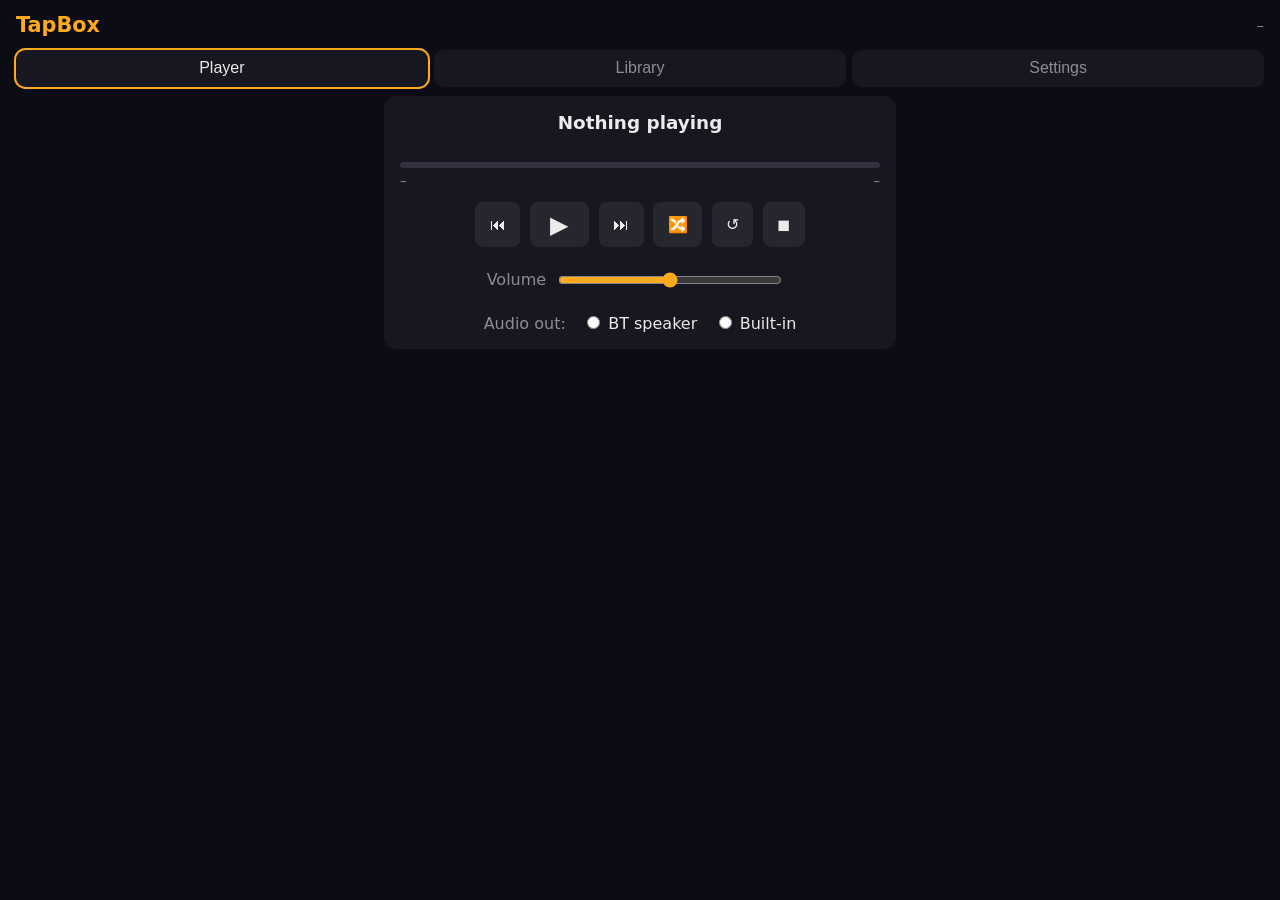
==== pi/web/index.html @ 70a22d4e "media: every song wears its own cover — per-track embedded art iTunes buys and CD rips carry the cov" ====
<!DOCTYPE html>
<html lang="en">
<head>
<meta charset="utf-8">
<meta name="viewport" content="width=device-width, initial-scale=1">
<meta name="theme-color" content="#0c0c14">
<meta name="apple-mobile-web-app-capable" content="yes">
<meta name="apple-mobile-web-app-status-bar-style" content="black-translucent">
<meta name="apple-mobile-web-app-title" content="TapBox">
<title>TapBox</title>
<link rel="manifest" href="manifest.json">
<link rel="apple-touch-icon" href="icon-180.png">
<link rel="icon" type="image/png" sizes="192x192" href="icon-192.png">
<link rel="stylesheet" href="style.css">
</head>
<body>
<header>
  <h1>TapBox</h1>
  <div id="battery" class="battery" title="Battery">–</div>
</header>

<nav>
  <button data-tab="player" class="active">Player</button>
  <button data-tab="library">Library</button>
  <button data-tab="settings">Settings</button>
</nav>

<main>

<section id="tab-player">
  <div class="card nowplaying">
    <img id="np-art" alt="" hidden>
    <div id="np-title">Nothing playing</div>
    <div id="np-sub"></div>
    <div class="progress"><div id="np-bar"></div></div>
    <div class="times"><span id="np-pos">–</span><span id="np-dur">–</span></div>
    <div class="controls">
      <button id="btn-prev" title="Previous">⏮</button>
      <button id="btn-play" title="Play/pause" class="big">▶</button>
      <button id="btn-next" title="Next">⏭</button>
      <button id="btn-shuffle" title="Shuffle">🔀</button>
      <button id="btn-fresh" title="Play from the beginning">↺</button>
      <button id="btn-stop" title="Stop">◼</button>
    </div>
    <label class="volume">Volume
      <input type="range" id="volume" min="0" max="100" step="5">
      <span id="vol-label"></span>
    </label>
    <div class="output">
      Audio out:
      <label><input type="radio" name="output" value="bt"> BT speaker</label>
      <label><input type="radio" name="output" value="local"> Built-in</label>
    </div>
  </div>
  <div class="card" id="queue-card" hidden>
    <h2>Queue</h2>
    <div id="queue"></div>
  </div>
</section>

<section id="tab-library" hidden>
  <div id="sections"></div>
  <div class="card">
    <h2>Your own audio</h2>
    <p class="dim small">Upload audiobooks, ripped CDs or the kids' own
      recordings straight to the box — no subscription, works offline.
      Group files into a collection, then add it below as a library entry
      using the folder path shown.</p>
    <input id="up-collection" list="collection-names"
           placeholder="Collection (e.g. Ronja)">
    <datalist id="collection-names"></datalist>
    <input id="up-files" type="file" multiple
           accept="audio/*,.m4b,.opus,.flac,image/jpeg,image/png">
    <div id="up-progress" hidden>
      <div class="bar"><div id="up-bar"></div></div>
      <p id="up-status" class="dim small"></p>
    </div>
    <div class="controls">
      <button id="btn-upload">Upload</button>
    </div>
    <div id="media-list"></div>
  </div>
  <div class="card">
    <h2>Add</h2>
    <form id="add-form">
      <input id="add-section" list="section-names" placeholder="Section (e.g. Stories)" required>
      <datalist id="section-names"></datalist>
      <input id="add-name" placeholder="Name (what the kid sees)" required>
      <input id="add-target" placeholder="Link or folder (Spotify, NRK, RSS, /path)" required>
      <select id="add-order">
        <option value="auto">Order: automatic</option>
        <option value="oldest_first">Start at the oldest (bottom)</option>
        <option value="newest_first">Start at the newest (top)</option>
      </select>
      <select id="add-cache">
        <option value="0">Offline: don't download episodes</option>
        <option value="5">Offline: keep newest 5</option>
        <option value="10">Offline: keep newest 10</option>
        <option value="25">Offline: keep newest 25</option>
        <option value="50">Offline: keep newest 50</option>
        <option value="-1">Offline: keep all</option>
      </select>
      <select id="add-resume">
        <option value="1">Resume where you left off</option>
        <option value="0">Always start from the beginning</option>
      </select>
      <button type="submit">Add</button>
    </form>
  </div>
  <div class="card">
    <h2>Follow a Spotify profile</h2>
    <form id="follow-form">
      <input id="follow-user" placeholder="Profile link or username" required>
      <input id="follow-section" list="section-names"
             placeholder="Section on the box (e.g. Dad's picks)" required>
      <button type="submit">Follow</button>
    </form>
    <p class="dim small">The section mirrors that profile's <strong>public</strong>
    playlists: make a playlist public in the Spotify app and it shows up on
    the box by itself; make it private and it disappears. Private playlists,
    Liked Songs and Spotify-made editorial lists are never visible. Needs the
    one-time Spotify API setup in install.sh.</p>
  </div>
</section>

<section id="tab-settings" hidden>
  <div class="card">
    <h2>Settings</h2>
    <label>Screen off after
      <select id="set-screen">
        <option value="15">15 s</option><option value="30">30 s</option>
        <option value="60">60 s</option><option value="0">never</option>
      </select>
    </label>
    <label>Screen brightness
      <select id="set-brightness">
        <option value="25">25%</option><option value="50">50%</option>
        <option value="75">75%</option><option value="100">100%</option>
      </select>
    </label>
    <label>Volume cap (child safety)
      <select id="set-cap">
        <option>60</option><option>70</option><option>80</option>
        <option>90</option><option>100</option>
      </select>
    </label>
    <label>Auto-off when idle
      <select id="set-idle">
        <option value="5">5 min</option><option value="15">15 min</option>
        <option value="30">30 min</option><option value="60">60 min</option>
        <option value="0">never</option>
      </select>
    </label>
    <label>Resume on power-on
      <select id="set-resume">
        <option value="1">on</option><option value="0">off</option>
      </select>
    </label>
    <label>Browsing style (on the box screen)
      <select id="set-kidnav">
        <option value="0">text menus</option>
        <option value="1">one big carousel (all)</option>
        <option value="2">category carousel</option>
      </select>
    </label>
    <label>Wi-Fi off when no known network
      <select id="set-wifioff">
        <option value="5">after 5 min</option>
        <option value="15">after 15 min</option>
        <option value="30">after 30 min</option>
        <option value="60">after 60 min</option>
        <option value="0">never</option>
      </select>
    </label>
    <label>Keep Wi-Fi awake while Bluetooth plays
      <select id="set-psbt">
        <option value="0">off (longer battery)</option>
        <option value="1">on (steadier Bluetooth)</option>
      </select>
    </label>
    <p class="dim small">On: Wi-Fi skips its power-save naps during
    Bluetooth playback — fewer radio handovers that can glitch the
    Bluetooth chip, at the cost of roughly 15–20% shorter listening
    time on battery. Irrelevant when Wi-Fi is off entirely.</p>
    <label>Look for known Wi-Fi while off
      <select id="set-wifiprobe">
        <option value="1">every 10 min</option>
        <option value="0">only when I reconnect</option>
      </select>
    </label>
    <label>Spotify cache size
      <select id="set-spotcache">
        <option value="5">5 GB</option><option value="10">10 GB</option>
        <option value="20">20 GB</option><option value="50">50 GB</option>
        <option value="100">100 GB</option>
      </select>
    </label>
    <label>Spotify sound quality
      <select id="set-bitrate">
        <option value="96">96 kbps (saver data)</option>
        <option value="160">160 kbps (normal)</option>
        <option value="320">320 kbps (best)</option>
      </select>
    </label>
    <p class="dim small">Changing quality restarts Spotify on the box — if
    music is playing it stops and resumes from the same spot on the next
    play. Best quality streams about twice the data of normal; already
    cached songs are unaffected.</p>
  </div>
  <div class="card">
    <h2>Spotify</h2>
    <p id="spotify-current" class="dim">–</p>
    <div class="controls">
      <button id="btn-spotify-logout">Switch account</button>
    </div>
    <p class="dim small">The box locks to one account so no passing phone can
    take it over. Switch account opens it briefly: pick the box under Devices
    in the Spotify app (same Wi-Fi) with the account you want — it logs in,
    stays remembered, and re-locks on its own.</p>
  </div>
  <div class="card">
    <h2>Bluetooth speaker</h2>
    <p id="bt-current" class="dim">–</p>
    <div id="bt-devices"></div>
    <div class="controls">
      <button id="btn-scan">Scan for new</button>
      <button id="btn-pair">Pair nearest</button>
      <button id="btn-visible">Pair from car</button>
    </div>
    <div id="bt-found"></div>
    <p class="dim small">Put the speaker in pairing mode first. “Scan” lists
    nearby devices so you can pick one; “Pair nearest” automatically connects
    to the single audio device in pairing mode (~30–60 s). “Pair from car”
    makes the box visible for ~2 minutes — start the pairing from the car’s
    Bluetooth menu, then pick the car as speaker when it appears above.</p>
  </div>
  <div class="card">
    <h2>Wi-Fi</h2>
    <p id="wifi-current" class="dim">–</p>
    <div class="controls">
      <button id="btn-wifi-scan">Scan for networks</button>
      <button id="btn-wifi-reconnect">Reconnect</button>
      <button id="btn-hotspot">Setup hotspot</button>
    </div>
    <div id="wifi-list"></div>
    <form id="wifi-add-form">
      <input id="wifi-add-ssid" placeholder="Add network by name (SSID)"
             maxlength="32" required>
      <input id="wifi-add-pass" type="password"
             placeholder="Password (blank = open network)">
      <button type="submit">Save network</button>
    </form>
    <p class="dim small">“Save network” stores it without needing it in
    range — pre-add the cabin or grandparent Wi-Fi before travelling, and
    the box joins it by itself on arrival.
    Joining another network moves the box: reconnect your
    phone to that network and reopen this page (tapbox.local or the new IP).
    “Reconnect” turns the radio back on and restarts the auto-off timer —
    same as toggling Wi-Fi on from the box’s screen.</p>
  </div>
  <div class="card">
    <h2>This phone</h2>
    <p id="link-state" class="dim small"></p>
    <p class="dim small">Settings, Wi-Fi, Bluetooth and shutdown need this
      phone to be linked to the box. On the box: <b>Settings → Link
      phone</b>, then scan the QR code. Playback works either way.</p>
    <label>Box token
      <input id="set-token" type="text" inputmode="latin"
             autocapitalize="characters" autocomplete="off"
             placeholder="XXXX-XXXX-XXXX-XXXX">
    </label>
    <div class="controls">
      <button id="btn-token-save">Link this phone</button>
      <button id="btn-token-forget">Forget</button>
    </div>
  </div>
  <div class="card">
    <h2>System</h2>
    <dl id="sysinfo"></dl>
    <div class="controls">
      <button id="btn-wifi">Wi-Fi …</button>
      <button id="btn-restart">Restart</button>
      <button id="btn-shutdown" class="danger">Shut down</button>
    </div>
  </div>
</section>

</main>
<div id="toast" hidden></div>
<script src="app.js"></script>
</body>
</html>
---- pi/web/style.css ----
/* TapBox parent PWA — matches the screen UI's dark look. */
:root {
  --bg: #0c0c14;
  --card: #17171f;
  --fg: #ebebeb;
  --dim: #8c8c96;
  --hilite: #ffaa1e;
  --danger: #e65050;
  --good: #50c878;
}

* { box-sizing: border-box; }

body {
  margin: 0;
  background: var(--bg);
  color: var(--fg);
  font-family: system-ui, -apple-system, sans-serif;
  padding-bottom: 3rem;
}

header {
  display: flex;
  justify-content: space-between;
  align-items: center;
  padding: 0.8rem 1rem 0.2rem;
}
h1 { font-size: 1.3rem; margin: 0; color: var(--hilite); }
.battery { color: var(--dim); font-size: 0.9rem; }
.battery.low { color: var(--danger); }

nav {
  display: flex;
  gap: 0.4rem;
  padding: 0.6rem 1rem;
  position: sticky;
  top: 0;
  background: var(--bg);
}
nav button {
  flex: 1;
  background: var(--card);
  border: none;
  color: var(--dim);
  padding: 0.6rem;
  border-radius: 0.6rem;
  font-size: 1rem;
}
nav button.active { color: var(--fg); outline: 2px solid var(--hilite); }

main { padding: 0 1rem; max-width: 34rem; margin: 0 auto; }

.card {
  background: var(--card);
  border-radius: 0.8rem;
  padding: 1rem;
  margin-bottom: 1rem;
}
.card h2 { margin: 0 0 0.6rem; font-size: 1.05rem; color: var(--dim); }
.section-head { display: flex; align-items: center; gap: 0.55rem; }
.section-head .section-logo {
  width: 2rem; height: 2rem; border-radius: 0.4rem; object-fit: cover;
}
.section-head .logo-btn {
  margin-left: auto; padding: 0.25rem 0.6rem; font-size: 0.8rem;
  color: var(--dim);
}
.section-head .logo-btn + .logo-btn { margin-left: 0.3rem; }
.section-head .follow-tag { font-weight: normal; font-size: 0.75rem; }

button {
  background: #26262f;
  color: var(--fg);
  border: none;
  border-radius: 0.5rem;
  padding: 0.55rem 0.9rem;
  font-size: 1rem;
}
button:active { background: #333340; }
button.danger { color: var(--danger); }
button.big { font-size: 1.5rem; padding: 0.55rem 1.3rem; }
button.on { outline: 2px solid var(--hilite); }

/* now playing */
.nowplaying { text-align: center; }
#np-art {
  width: 12rem;
  height: 12rem;
  object-fit: cover;
  border-radius: 0.8rem;
  margin-bottom: 0.6rem;
}
#np-title { font-size: 1.15rem; font-weight: 600; }
#np-sub { color: var(--dim); min-height: 1.2em; margin-bottom: 0.6rem; }
.progress {
  height: 6px;
  background: #32323e;
  border-radius: 3px;
  overflow: hidden;
}
#np-bar { height: 100%; width: 0; background: var(--hilite); }
.times {
  display: flex;
  justify-content: space-between;
  color: var(--dim);
  font-size: 0.85rem;
  margin: 0.3rem 0 0.8rem;
}
.controls {
  display: flex;
  gap: 0.6rem;
  justify-content: center;
  margin-bottom: 0.8rem;
  flex-wrap: wrap;
}
.volume {
  display: flex;
  align-items: center;
  gap: 0.6rem;
  color: var(--dim);
  justify-content: center;
}
.volume input { flex: 1; max-width: 14rem; accent-color: var(--hilite); }
.output { color: var(--dim); margin-top: 0.8rem; }
.output label { margin-left: 0.7rem; color: var(--fg); }

/* library */
.entry {
  display: flex;
  flex-wrap: wrap;         /* narrow screens: name on its own line, */
  align-items: center;     /* controls wrap underneath */
  gap: 0.5rem;
  padding: 0.45rem 0;
  border-top: 1px solid #26262f;
}
.entry-info {
  flex: 1 1 12rem;         /* full width when the controls don't fit beside */
  min-width: 0;
  display: flex;
  flex-direction: column;
}
.entry-info small {
  color: var(--dim);
  overflow: hidden;
  text-overflow: ellipsis;
  white-space: nowrap;
}
.entry-actions {
  display: flex;
  gap: 0.5rem;
  align-items: center;
  margin-left: auto;
  flex-wrap: wrap;
}
.entry select { max-width: 8.5rem; }

form { display: flex; flex-direction: column; gap: 0.55rem; }
input, select {
  background: #26262f;
  color: var(--fg);
  border: 1px solid #33333e;
  border-radius: 0.5rem;
  padding: 0.55rem;
  font-size: 1rem;
}

/* settings */
#tab-settings label {
  display: flex;
  justify-content: space-between;
  align-items: center;
  padding: 0.4rem 0;
}
dl {
  display: grid;
  grid-template-columns: auto 1fr;
  gap: 0.25rem 1rem;
  margin: 0 0 0.8rem;
}
dt { color: var(--dim); }
dd { margin: 0; text-align: right; }

.bar {
  height: 6px;
  background: #23232f;
  border-radius: 3px;
  overflow: hidden;
  margin: 0.4rem 0;
}
.bar > div { height: 100%; width: 0; background: var(--hilite); transition: width .2s; }

.dim { color: var(--dim); }
.small { font-size: 0.85rem; }

/* "this phone isn't linked" — persistent by design: the fix is to walk
   to the box, which is not something to blink for two seconds. */
.banner {
  position: sticky;
  top: 0;
  z-index: 10;
  padding: 0.6rem 0.9rem;
  background: #7a3d00;
  color: #fff;
  font-size: 0.9rem;
  text-align: center;
}

#toast {
  position: fixed;
  bottom: 1rem;
  left: 50%;
  transform: translateX(-50%);
  background: var(--hilite);
  color: #201500;
  padding: 0.6rem 1.2rem;
  border-radius: 2rem;
  font-weight: 600;
  max-width: 90vw;
}

.queue-ep { cursor: pointer; }
.queue-ep.playing strong::before { content: "▶ "; color: var(--accent, #6bf); }
.queue-ep.playing { outline: 1px solid var(--accent, #6bf); border-radius: 8px; }
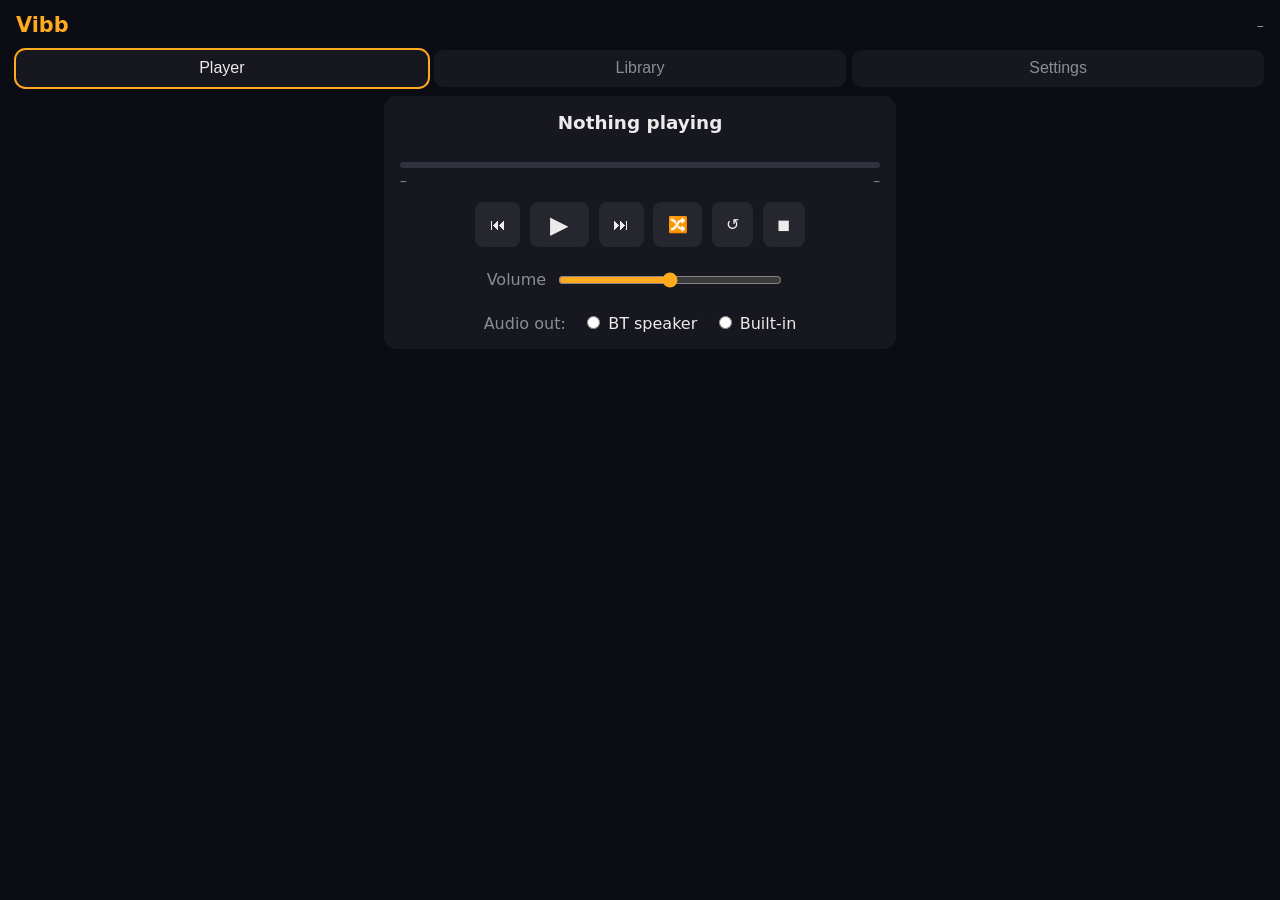
==== commit c9349e7b: "vibb: rename the project from tapbox The box has a name now. Everything the eye lands on becomes vib" ====
--- a/pi/web/index.html
+++ b/pi/web/index.html
@@ -6,8 +6,8 @@
 <meta name="theme-color" content="#0c0c14">
 <meta name="apple-mobile-web-app-capable" content="yes">
 <meta name="apple-mobile-web-app-status-bar-style" content="black-translucent">
-<meta name="apple-mobile-web-app-title" content="TapBox">
-<title>TapBox</title>
+<meta name="apple-mobile-web-app-title" content="Vibb">
+<title>Vibb</title>
 <link rel="manifest" href="manifest.json">
 <link rel="apple-touch-icon" href="icon-180.png">
 <link rel="icon" type="image/png" sizes="192x192" href="icon-192.png">
@@ -15,7 +15,7 @@
 </head>
 <body>
 <header>
-  <h1>TapBox</h1>
+  <h1>Vibb</h1>
   <div id="battery" class="battery" title="Battery">–</div>
 </header>
 
@@ -151,9 +151,16 @@
         <option value="0">never</option>
       </select>
     </label>
-    <label>Resume on power-on
+    <label>Continue after power-on
       <select id="set-resume">
-        <option value="1">on</option><option value="0">off</option>
+        <option value="-1">always</option>
+        <option value="24">if switched off &lt; 24 hours ago</option>
+        <option value="12">if switched off &lt; 12 hours ago</option>
+        <option value="8">if switched off &lt; 8 hours ago</option>
+        <option value="4">if switched off &lt; 4 hours ago</option>
+        <option value="2">if switched off &lt; 2 hours ago</option>
+        <option value="1">if switched off &lt; 1 hour ago</option>
+        <option value="0">never — always start in the menu</option>
       </select>
     </label>
     <label>Browsing style (on the box screen)
@@ -254,7 +261,7 @@
     range — pre-add the cabin or grandparent Wi-Fi before travelling, and
     the box joins it by itself on arrival.
     Joining another network moves the box: reconnect your
-    phone to that network and reopen this page (tapbox.local or the new IP).
+    phone to that network and reopen this page (vibb.local or the new IP).
     “Reconnect” turns the radio back on and restarts the auto-off timer —
     same as toggling Wi-Fi on from the box’s screen.</p>
   </div>
--- a/pi/web/style.css
+++ b/pi/web/style.css
@@ -1,4 +1,4 @@
-/* TapBox parent PWA — matches the screen UI's dark look. */
+/* Vibb parent PWA — matches the screen UI's dark look. */
 :root {
   --bg: #0c0c14;
   --card: #17171f;
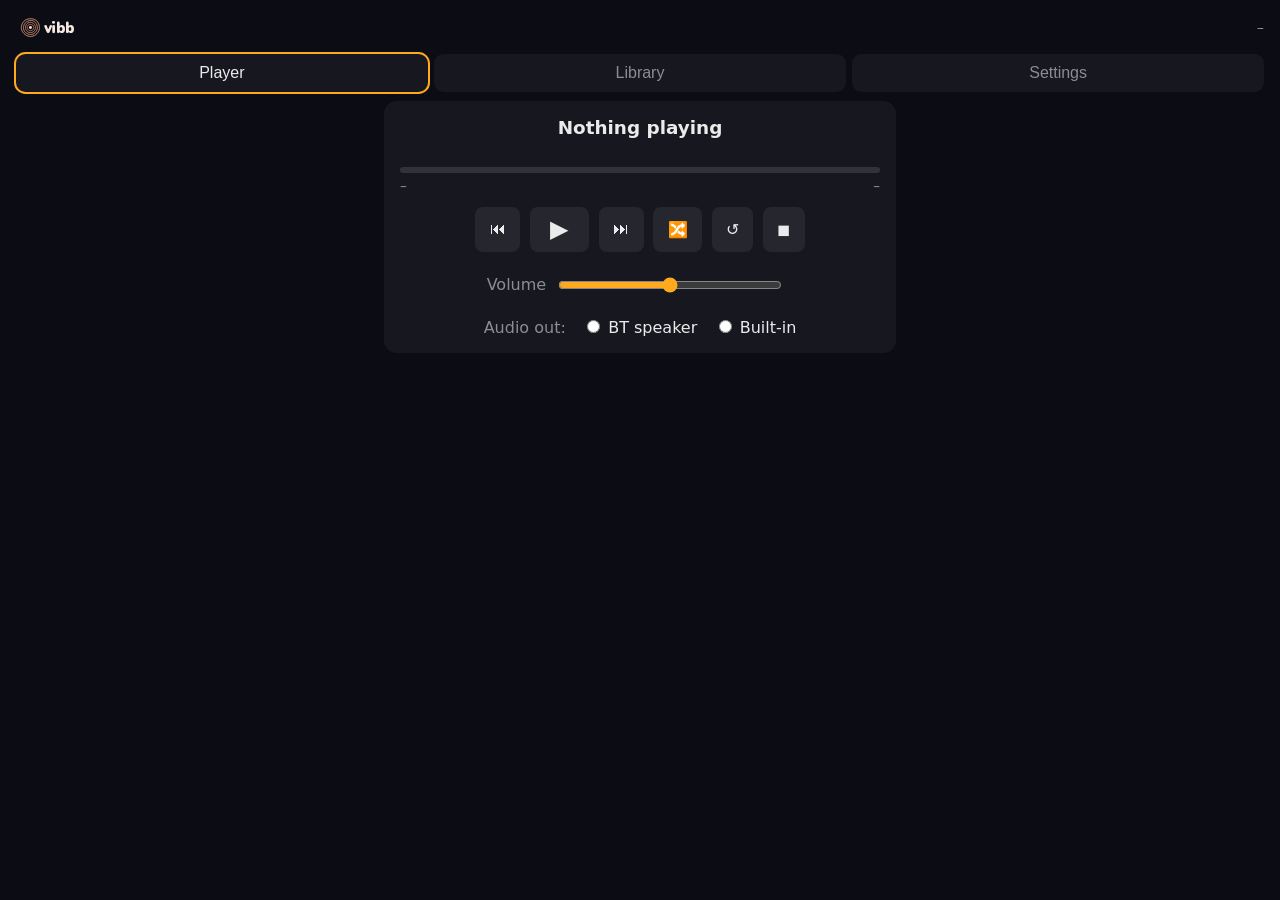
==== commit 05b7dad5: "pwa: the wordmark becomes the logo The owner drew a real logo (breath mark + wordmark); the header's" ====
--- a/pi/web/index.html
+++ b/pi/web/index.html
@@ -15,7 +15,10 @@
 </head>
 <body>
 <header>
-  <h1>Vibb</h1>
+  <!-- The logo ships in the repo and is served from the box itself, with
+       its wordmark font embedded as a data: URI — the PWA must render
+       identically offline, so no external fetch may hide here. -->
+  <h1><img src="logo.svg" alt="Vibb" class="logo"></h1>
   <div id="battery" class="battery" title="Battery">–</div>
 </header>
 
@@ -121,6 +124,22 @@
     Liked Songs and Spotify-made editorial lists are never visible. Needs the
     one-time Spotify API setup in install.sh.</p>
   </div>
+  <div class="card">
+    <h2>Storytel audiobooks</h2>
+    <p id="storytel-lib-status" class="dim small">Add your Storytel account
+      under Settings first.</p>
+    <div class="controls">
+      <button id="btn-storytel-load" type="button">Show my audiobooks</button>
+      <label class="small"><input type="checkbox" id="storytel-kids" checked>
+        Kids' books only</label>
+    </div>
+    <input id="storytel-section" list="section-names"
+           placeholder="Section on the box (e.g. Audiobooks)">
+    <div id="storytel-shelf"></div>
+    <p class="dim small">One tile per series. Books download to the box and
+    play offline — the phone only fetches them. Add a book to your shelf in
+    the Storytel app, then check it here to send it to the box.</p>
+  </div>
 </section>
 
 <section id="tab-settings" hidden>
@@ -143,6 +162,18 @@
         <option>60</option><option>70</option><option>80</option>
         <option>90</option><option>100</option>
       </select>
+    </label>
+    <label>Built-in speaker limit
+      <select id="set-localcap">
+        <option value="0">no limit</option>
+        <option value="20">20% — quiet room</option>
+        <option value="35">35%</option>
+        <option value="50">50%</option>
+        <option value="70">70%</option>
+      </select>
+      <small class="dim">The box keeps one volume number, but headphones
+        and the built-in speaker are not the same loudness. This caps what
+        reaches the speaker, so falling back to it is never a shock.</small>
     </label>
     <label>Auto-off when idle
       <select id="set-idle">
@@ -224,6 +255,26 @@
     take it over. Switch account opens it briefly: pick the box under Devices
     in the Spotify app (same Wi-Fi) with the account you want — it logs in,
     stays remembered, and re-locks on its own.</p>
+  </div>
+  <div class="card">
+    <h2>Storytel</h2>
+    <p id="storytel-current" class="dim">–</p>
+    <form id="storytel-form">
+      <input id="storytel-email" type="email" placeholder="Storytel e-mail"
+             autocomplete="username">
+      <input id="storytel-password" type="password" placeholder="Password"
+             autocomplete="current-password">
+      <button type="submit">Save account</button>
+    </form>
+    <div class="controls">
+      <label class="small"><input type="checkbox" id="storytel-sync">
+        Back up listening positions to Storytel</label>
+      <button id="btn-storytel-logout" class="danger" hidden>Forget account</button>
+    </div>
+    <p class="dim small">Stored only on the box, to download the audiobooks
+    you pick. Positions can sync back as a backup; the box never reads them
+    back, so a book heard on your phone won't move the box. Google/Apple
+    sign-in accounts don't work here — use e-mail and password.</p>
   </div>
   <div class="card">
     <h2>Bluetooth speaker</h2>
@@ -282,6 +333,15 @@
     </div>
   </div>
   <div class="card">
+    <h2>Backup</h2>
+    <p class="dim small">Keep a copy of the library, settings, logins and
+      every child’s place in every book — so a dead SD card costs an
+      evening, not the whole box.</p>
+    <div class="controls">
+      <a class="button" href="backup.html">Backup &amp; restore …</a>
+    </div>
+  </div>
+  <div class="card">
     <h2>System</h2>
     <dl id="sysinfo"></dl>
     <div class="controls">
--- a/pi/web/style.css
+++ b/pi/web/style.css
@@ -26,6 +26,10 @@
   padding: 0.8rem 1rem 0.2rem;
 }
 h1 { font-size: 1.3rem; margin: 0; color: var(--hilite); }
+/* The logo replaces the "Vibb" wordmark at roughly the same visual size:
+   the old h1 line box was ~1.8rem tall, and the SVG is 186x84, so 1.8rem
+   tall comes out ~4rem wide. block kills the baseline gap under an img. */
+.logo { height: 1.8rem; width: auto; display: block; }
 .battery { color: var(--dim); font-size: 0.9rem; }
 .battery.low { color: var(--danger); }
 
@@ -221,3 +225,32 @@
 .queue-ep { cursor: pointer; }
 .queue-ep.playing strong::before { content: "▶ "; color: var(--accent, #6bf); }
 .queue-ep.playing { outline: 1px solid var(--accent, #6bf); border-radius: 8px; }
+
+/* --- backup.html: its own page, so a restore button is nowhere near the
+   volume slider. Only the few classes index.html never needed. --- */
+.page { padding-bottom: 2rem; }
+.back-link { color: var(--dim); text-decoration: none; font-size: 0.9rem; }
+a.button {
+  display: inline-block;
+  background: #26262f;
+  color: var(--fg);
+  border-radius: 0.5rem;
+  padding: 0.55rem 0.9rem;
+  font-size: 1rem;
+  text-decoration: none;
+}
+a.button:active { background: #333340; }
+.card.danger { outline: 1px solid var(--danger); }
+.card.danger h2 { color: var(--danger); }
+textarea {
+  background: #26262f;
+  color: var(--fg);
+  border: 1px solid #33333e;
+  border-radius: 0.5rem;
+  padding: 0.55rem;
+  font-size: 0.9rem;
+  font-family: ui-monospace, SFMono-Regular, Menlo, monospace;
+  width: 100%;
+  box-sizing: border-box;
+  resize: vertical;
+}
